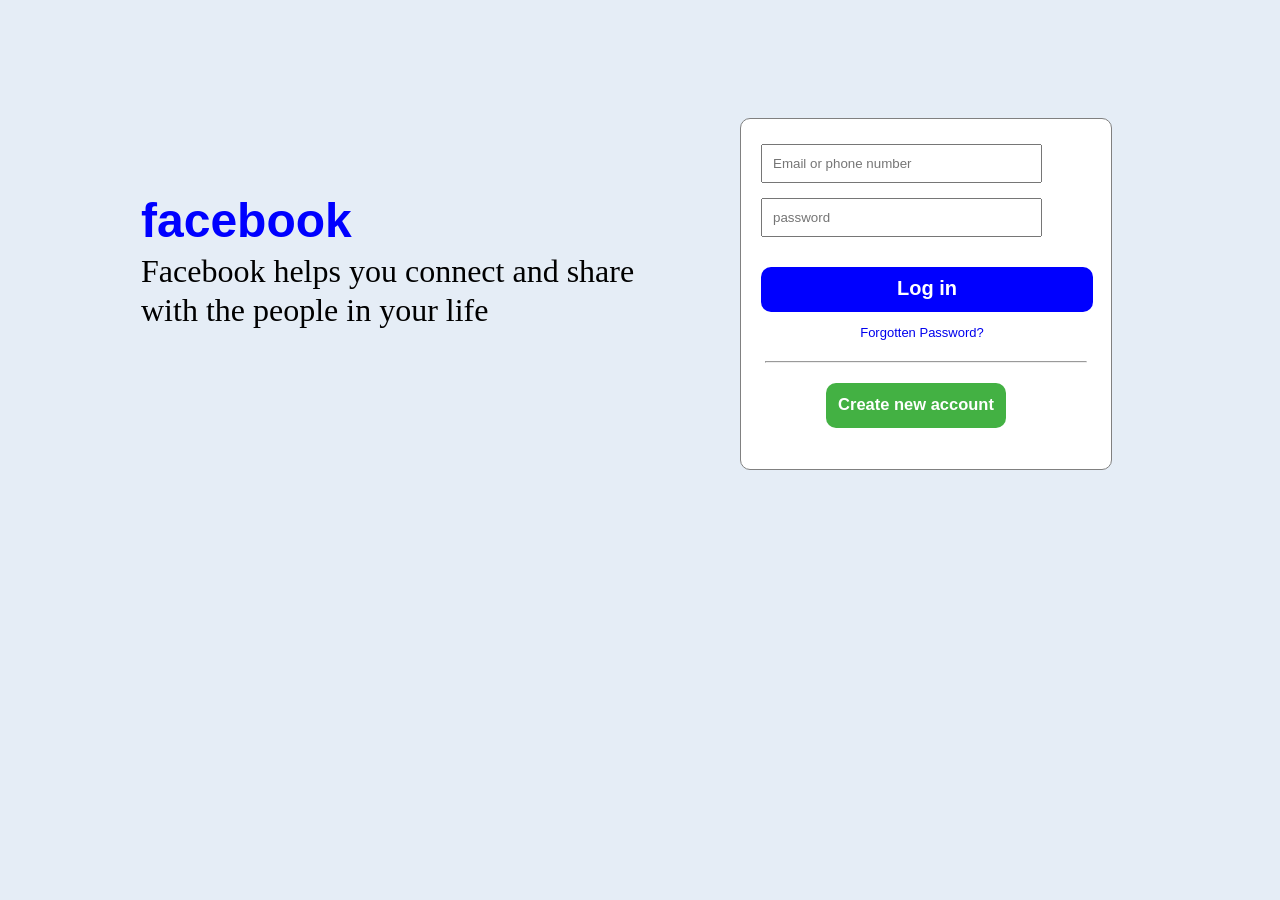
==== facebook.html @ 2b645eac "Add files via upload" ====
<!DOCTYPE html>
<html>
<head>
	<link rel="stylesheet" type="text/css" href="facebook.css">
	<meta charset="utf-8">
	<meta name="viewport" content="width=device-width, initial-scale=1">
	<link rel="icon" href="face.png" type="icon/png">
	<title></title>
</head>
<body bgcolor="e5edf6">
	<div class="leftbox">
		<div class="facebook">
			<font face="helvetica"color="blue"size="30">
				<b>
					facebook
				</b>
			</font>
		</div>
		<div class="facebookhelp">
			<font color="black"size="6">
				Facebook helps you connect and share
			</div>
		<div class="peoplein">
			<font color="black"size="6">
				with the people in your life
			</div>

	</div>
	<div class="rightbox">
		<div class="box">
			
		<form>
			<div class="email">
		<input type="text" placeholder="Email or phone number"size="32">
	</div>
	<div class="password">
		<input type="password" placeholder="password"size="32">
	</div>
		</form>
		<div class="login">
			<div class="logind">
				<a href="#">
				Log in
				</a>
			</div>

		</div>
		<div class="forgot">
			<div class="forgott">
				<a href="#">
		        Forgotten Password?
				</a>
	        </div>
		</div>
		<hr style="width: 320px;">
		<div class="greenbox">
			<div class="create">
				Create new account
			</div>
		</div>
		</div>
	</div>
</body>
</html>
---- facebook.css ----
.leftbox{
	width: 50%;
	height: 400px;
	background-color: #e5edf6;
	float: left;
}
.rightbox
{
	width: 50%;
	height: 550px;
	background-color: #e5edf6;
	float: left;
}
.facebook{
	margin-top: 185px;
	margin-left: 133px;

}
.facebookhelp{
	margin-top: 5px;
	margin-left: 133px;
}
.peoplein{
	margin-top: 2px;
	margin-left: 133px;
}
.box{
	margin-top: 110px;
	margin-left: 100px;
	width: 370px;
	background-color: white; 
	height: 350px;
	border-radius: 10px;
	float: left;
	box-shadow: px;
	border: 1px solid grey;

}
.email{
	margin-top: 20px;
	margin-left: 20px;
}
.password{
	margin-top: 10px;
	margin-left: 20px;
}
.login
{
	margin-top: 30px;
	margin-left: 20px;
	background-color: blue;
	border-radius: 10px;
	width: 332px;
	height: 45px;
}
.logind
{
	padding: 10px;
	text-align: center;
	color: white;
	font-weight: bold;
	font-family: arial;
	font-size: 20px;
}
.forgot
{
	margin-top: px;
	margin-left: 20px;
	background-color: white;
	border-radius: 10px;
	width: 322px;
	height: 33px;
}	
.forgott
{
	padding-top: 13px;
	text-align: center;
	color: blue;
	font-family: arial;
	font-size: 13px;

}
.greenbox
{
	margin-top: 20px;
	margin-left: 85px;
	background-color: rgb(67, 177, 67);
	border-radius: 10px;
	width: 180px;
	height: 45px;
}
.create
{
	padding-top: 12px;
	color: white;
	font-family: arial;
	font-size: 16.5px;
	text-align: center;
	font-weight: bold;
}
.email input
{
	padding-top: 10px;
	padding-bottom: 10px;
	padding-left: 10px;
}
.password input
{
	padding-top: 10px;
	padding-bottom: 10px;
	padding-left: 10px;
}
.logind a
{
	text-decoration: none;
	color: white;
}
.forgott a
{
	text-decoration: none;
}
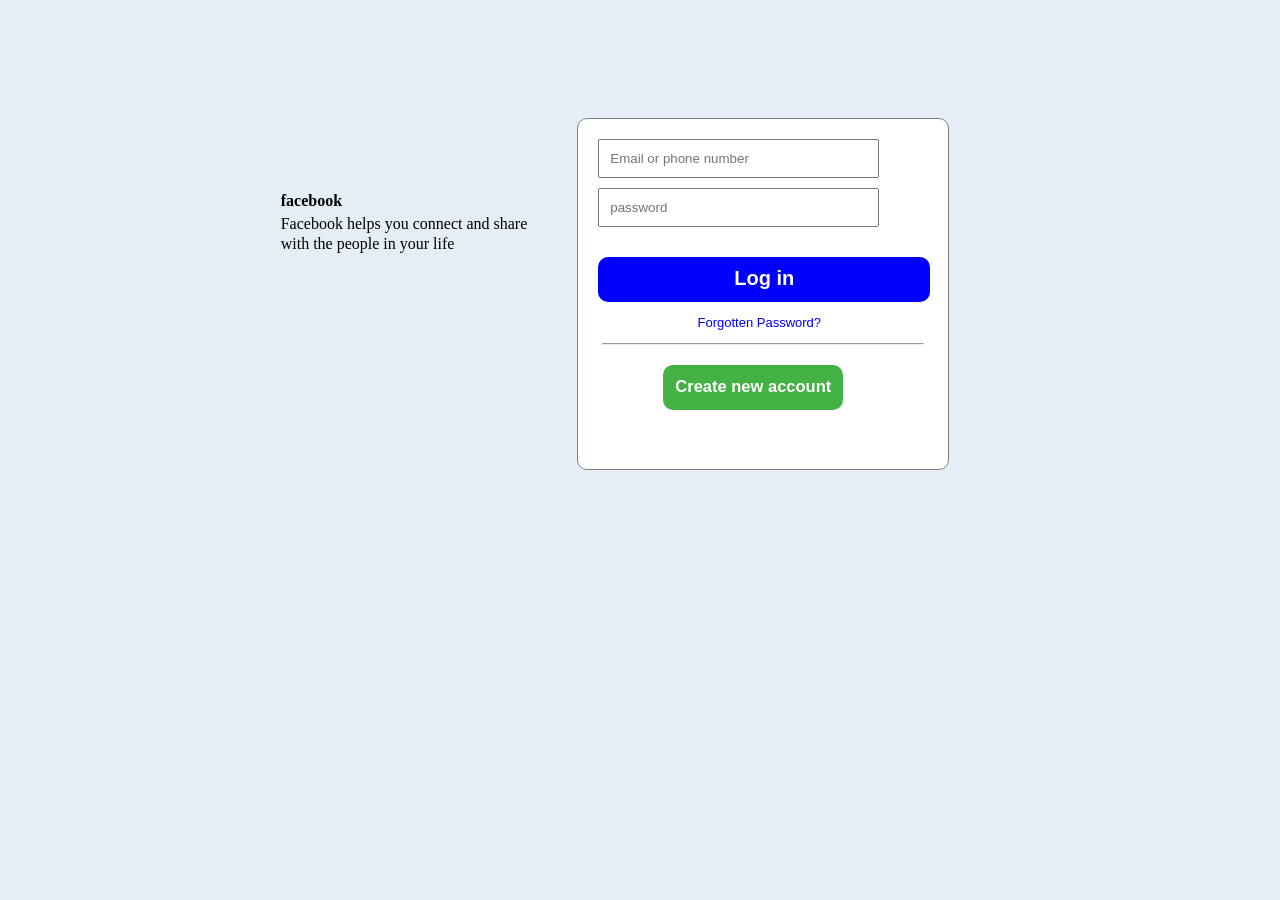
==== commit 03a7a5ad: "Fix HTML formatting and structure" ====
--- a/facebook.html
+++ b/facebook.html
@@ -8,20 +8,21 @@
 	<title></title>
 </head>
 <body bgcolor="e5edf6">
+	<div class="whole">
 	<div class="leftbox">
 		<div class="facebook">
-			<font face="helvetica"color="blue"size="30">
+			<font >
 				<b>
 					facebook
 				</b>
 			</font>
 		</div>
 		<div class="facebookhelp">
-			<font color="black"size="6">
+			<font >
 				Facebook helps you connect and share
 			</div>
 		<div class="peoplein">
-			<font color="black"size="6">
+			<font>
 				with the people in your life
 			</div>
 
@@ -60,5 +61,6 @@
 		</div>
 		</div>
 	</div>
+	</div>
 </body>
-</html>+</html>
--- a/facebook.css
+++ b/facebook.css
@@ -1,32 +1,35 @@
+.whole
+{
+	display: flex;
+	flex-wrap: wrap;
+	justify-content: center;
+}
 .leftbox{
-	width: 50%;
 	height: 400px;
 	background-color: #e5edf6;
-	float: left;
+	justify-content: center;
 }
 .rightbox
 {
-	width: 50%;
+	margin-left: 50px;
+	margin-right: 50px;
 	height: 550px;
 	background-color: #e5edf6;
-	float: left;
+	display: flex;
+	justify-content: center;
 }
 .facebook{
-	margin-top: 185px;
-	margin-left: 133px;
+	margin-top: 184px;
 
 }
 .facebookhelp{
 	margin-top: 5px;
-	margin-left: 133px;
 }
 .peoplein{
 	margin-top: 2px;
-	margin-left: 133px;
 }
 .box{
 	margin-top: 110px;
-	margin-left: 100px;
 	width: 370px;
 	background-color: white; 
 	height: 350px;
@@ -118,4 +121,5 @@
 .forgott a
 {
 	text-decoration: none;
-}+}
+
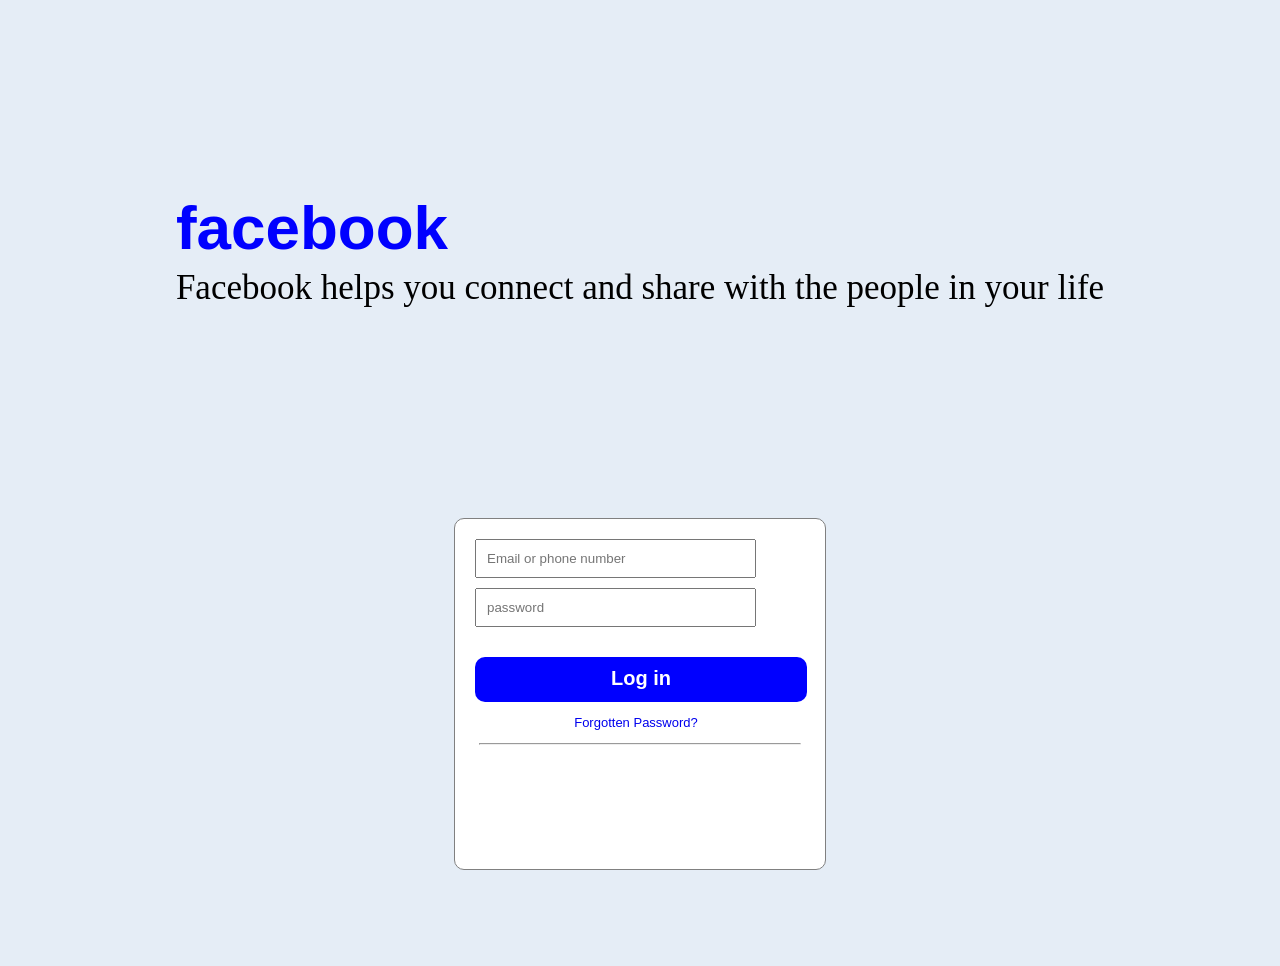
==== commit e7354905: "Update structure" ====
--- a/facebook.html
+++ b/facebook.html
@@ -20,12 +20,10 @@
 		<div class="facebookhelp">
 			<font >
 				Facebook helps you connect and share
+				with the people in your life
+			</font>
 			</div>
-		<div class="peoplein">
-			<font>
-				with the people in your life
-			</div>
-
+       
 	</div>
 	<div class="rightbox">
 		<div class="box">
@@ -54,11 +52,11 @@
 	        </div>
 		</div>
 		<hr style="width: 320px;">
-		<div class="greenbox">
+		
 			<div class="create">
 				Create new account
 			</div>
-		</div>
+
 		</div>
 	</div>
 	</div>
--- a/facebook.css
+++ b/facebook.css
@@ -20,13 +20,19 @@
 }
 .facebook{
 	margin-top: 184px;
-
+	color: blue;
+	font-family: Helvetica;
+	font-size: 62px;
 }
 .facebookhelp{
 	margin-top: 5px;
+	color: black;
+	font-size: 35px;
 }
 .peoplein{
 	margin-top: 2px;
+	color: black;
+	font-size: 35px;
 }
 .box{
 	margin-top: 110px;
